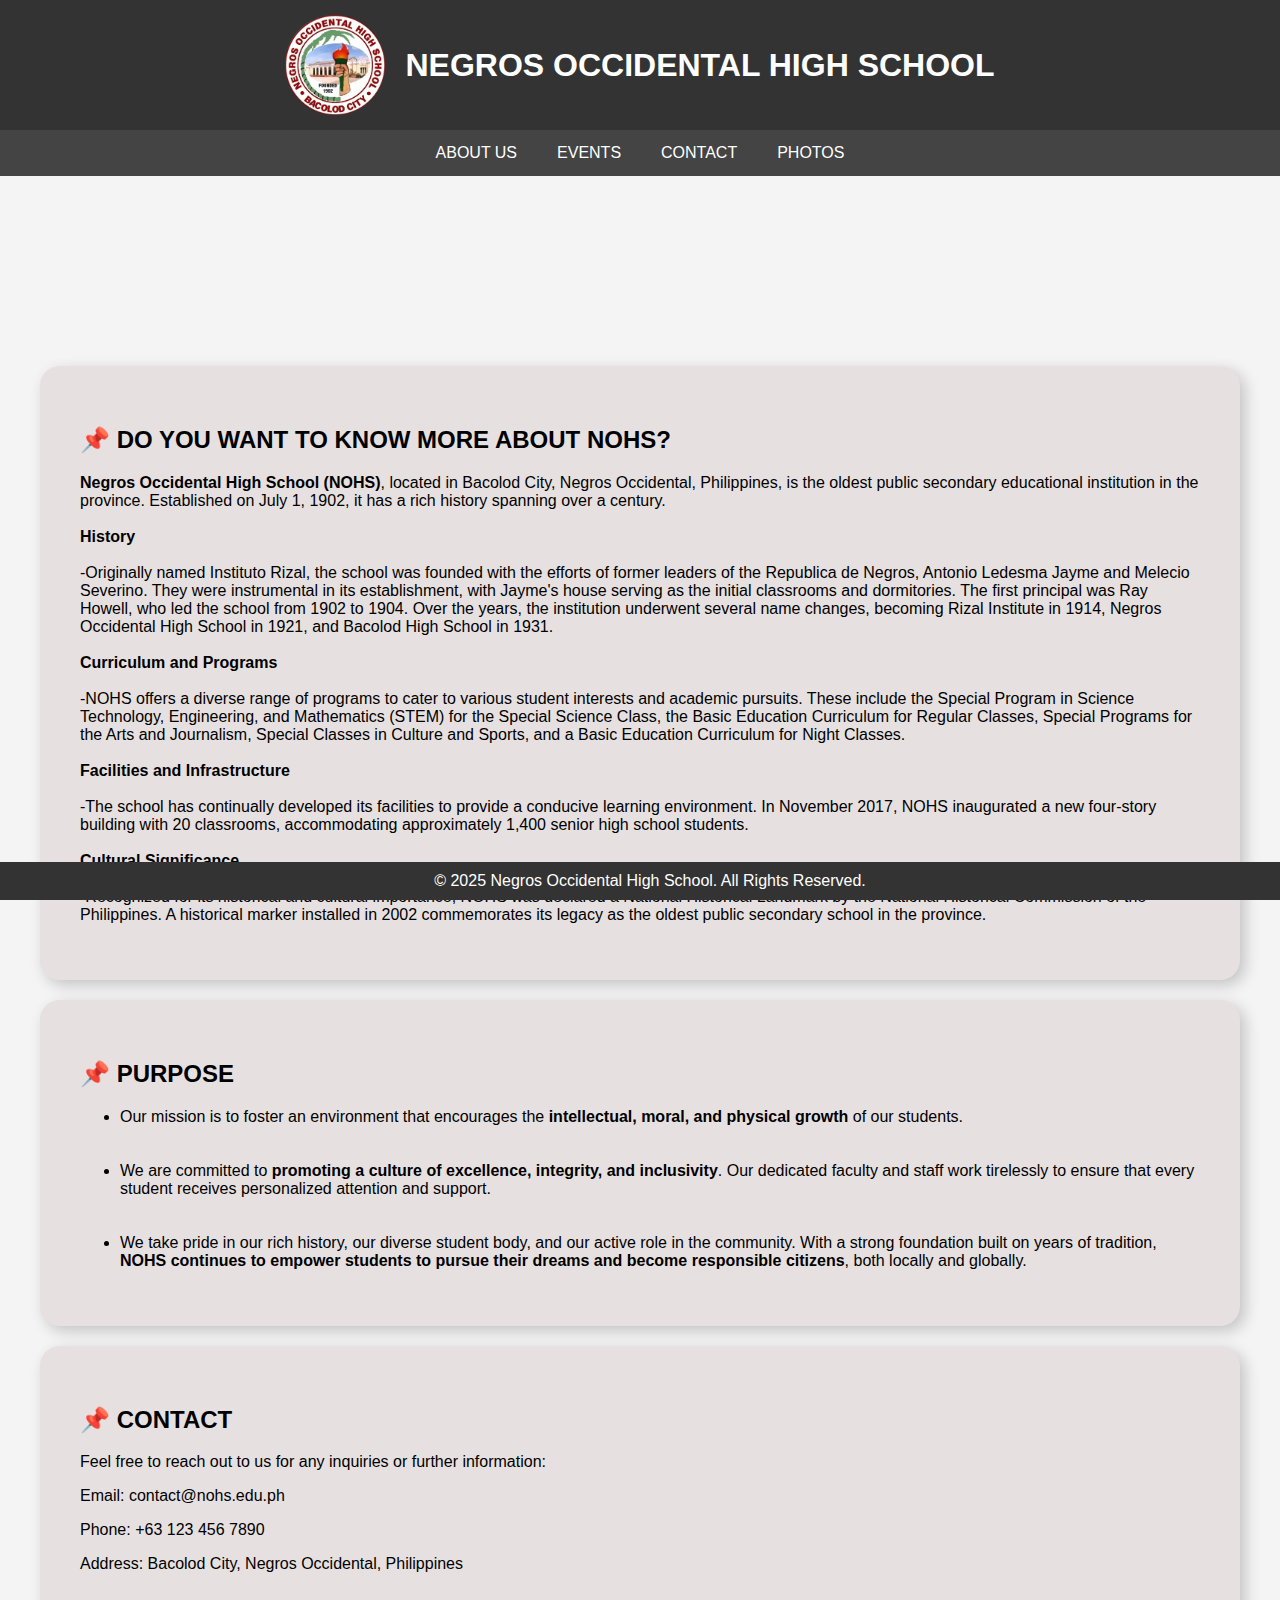
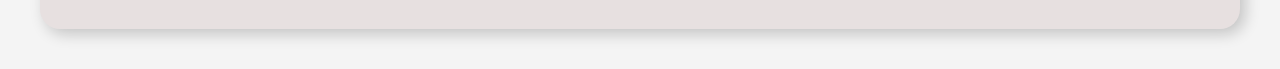
==== ABOUT US.html @ 29845e1a "Add files via upload" ====
<!DOCTYPE html>
<html lang="en">
<head>
    <meta charset="UTF-8">
    <meta name="viewport" content="width=device-width, initial-scale=1.0">
    <title>nohs web</title>
    <style>
        body {
            font-family: Arial, sans-serif;
            margin: 0;
            padding: 0;
            background-color: #f4f4f4;
        }

        header {
            background-color: #333;
            color: white;
            padding: 15px 0;
            text-align: center;
            display: flex;
            justify-content: center;
            align-items: center;
            flex-direction: row;
        }

        header img {
            width: 100px;
            height: auto;
            margin-right: 20px;
        }

        nav {
            display: flex;
            justify-content: center;
            background-color: #444;
        }

        nav a {
            color: white;
            padding: 14px 20px;
            text-decoration: none;
            text-align: center;
        }

        nav a:hover {
            background-color: #575757;
        }

        .container {
            padding: 20px;
        }

        .section {
            background: rgb(231,224,224);
            padding: 40px;
            margin: 20px;
            border-radius: 20px;
            box-shadow: 5px 5px 15px rgba(0,0,0,0.2);
        }

        footer {
            text-align: center;
            padding: 10px;
            background-color: #333;
            color: white;
            position: fixed;
            bottom: 0;
            width: 100%;
        }

        #nohsvid {
            display: block;
            margin-left: auto;
            margin-right: auto;
            width: 100%;
            height: auto;
        }

        .image-box {
            display: flex;
            align-items: center;
            background-color: #fff;
            padding: 20px;
            margin: 20px 0;
            border-radius: 10px;
            box-shadow: 5px 5px 15px rgba(0, 0, 0, 0.1);
        }

        .image-box img {
            width: 200px;
            height: auto;
            border-radius: 10px;
            margin-right: 20px;
        }

        .image-box .text-content {
            max-width: 600px;
        }

        .image-box h3 {
            margin: 0 0 10px;
        }

        .image-box p {
            margin: 0;
        }

        @media (max-width: 768px) {
            nav a {
                padding: 10px;
            }

            .section {
                margin: 10px;
                padding: 20px;
            }

            .image-box {
                flex-direction: column;
                text-align: center;
            }

            .image-box img {
                margin-bottom: 15px;
            }
        }
    </style>
</head>
<body>

    <header>
        <img src="logo4.jpg" alt="NOHS Logo"> 
        <div>
            <h1>NEGROS OCCIDENTAL HIGH SCHOOL</h1>
        </div>
    </header>

   
    <nav>
        <a href="ABOUT US.html">ABOUT US</a>
        <a href="EVENTS.html">EVENTS</a>
        <a href="CONTACTS.html">CONTACT</a>
        <a href="PHOTOS">PHOTOS</a>
    </nav>


    <video autoplay muted loop id="nohsvid">
        <source src="nohsvid.mp4" type="video/mp4">
    </video>

    <div class="container">
        
        <div id="about" class="section"> 
            <h2>📌 DO YOU WANT TO KNOW MORE ABOUT <B>NOHS</B>?</h2>
            <p><b>Negros Occidental High School (NOHS)</b>, located in Bacolod City, Negros Occidental, Philippines, is the oldest public secondary educational institution in the province. Established on July 1, 1902, it has a rich history spanning over a century.
            <br>
            <br>
               <b>History</b>
               <br>
            <br> 
                -Originally named Instituto Rizal, the school was founded with the efforts of former leaders of the Republica de Negros, Antonio Ledesma Jayme and Melecio Severino. They were instrumental in its establishment, with Jayme's house serving as the initial classrooms and dormitories. The first principal was Ray Howell, who led the school from 1902 to 1904. Over the years, the institution underwent several name changes, becoming Rizal Institute in 1914, Negros Occidental High School in 1921, and Bacolod High School in 1931. 
            <br>
            <br>
                
                <b>Curriculum and Programs</b>
                <br>
            <br>
                -NOHS offers a diverse range of programs to cater to various student interests and academic pursuits. These include the Special Program in Science Technology, Engineering, and Mathematics (STEM) for the Special Science Class, the Basic Education Curriculum for Regular Classes, Special Programs for the Arts and Journalism, Special Classes in Culture and Sports, and a Basic Education Curriculum for Night Classes. 
            <br>
            <br>
                
                <b>Facilities and Infrastructure</b>
            <br>
            <br>
                -The school has continually developed its facilities to provide a conducive learning environment. In November 2017, NOHS inaugurated a new four-story building with 20 classrooms, accommodating approximately 1,400 senior high school students. 
                <br>
                <br>
                
                <b>Cultural Significance</b>
                <br>
            <br>
                
                -Recognized for its historical and cultural importance, NOHS was declared a National Historical Landmark by the National Historical Commission of the Philippines. A historical marker installed in 2002 commemorates its legacy as the oldest public secondary school in the province.</p>
        </div>

        

        <div id="events" class="section">
            <h2>📌 PURPOSE</h2>
            <ul>
                <li>Our mission is to foster an environment that encourages the <b>intellectual, 
                    moral, and physical growth</b> of our students.</li>
                    <br>
                    <br>
                <li>We are committed to <b>promoting a culture of excellence, integrity, and inclusivity</b>. 
                    Our dedicated faculty and staff work tirelessly to ensure that every student receives personalized 
                    attention and support. </li>
                    <br>
                    <br>
                <li>We take pride in our rich history, our diverse student body, and our active role in the community. 
                    With a strong foundation built on years of tradition, <b>NOHS continues to empower students to pursue their
                    dreams and become responsible citizens</b>, both locally and globally.</li>
            </ul>
        </div>

        
        <div id="contact" class="section">
            <h2>📌 CONTACT</h2>
            <p>Feel free to reach out to us for any inquiries or further information:</p>
            <p>Email: contact@nohs.edu.ph</p>
            <p>Phone: +63 123 456 7890</p>
            <p>Address: Bacolod City, Negros Occidental, Philippines</p>
        </div>
    </div>

    <footer>
        &copy; 2025 Negros Occidental High School. All Rights Reserved.
    </footer>

</body>
</html>
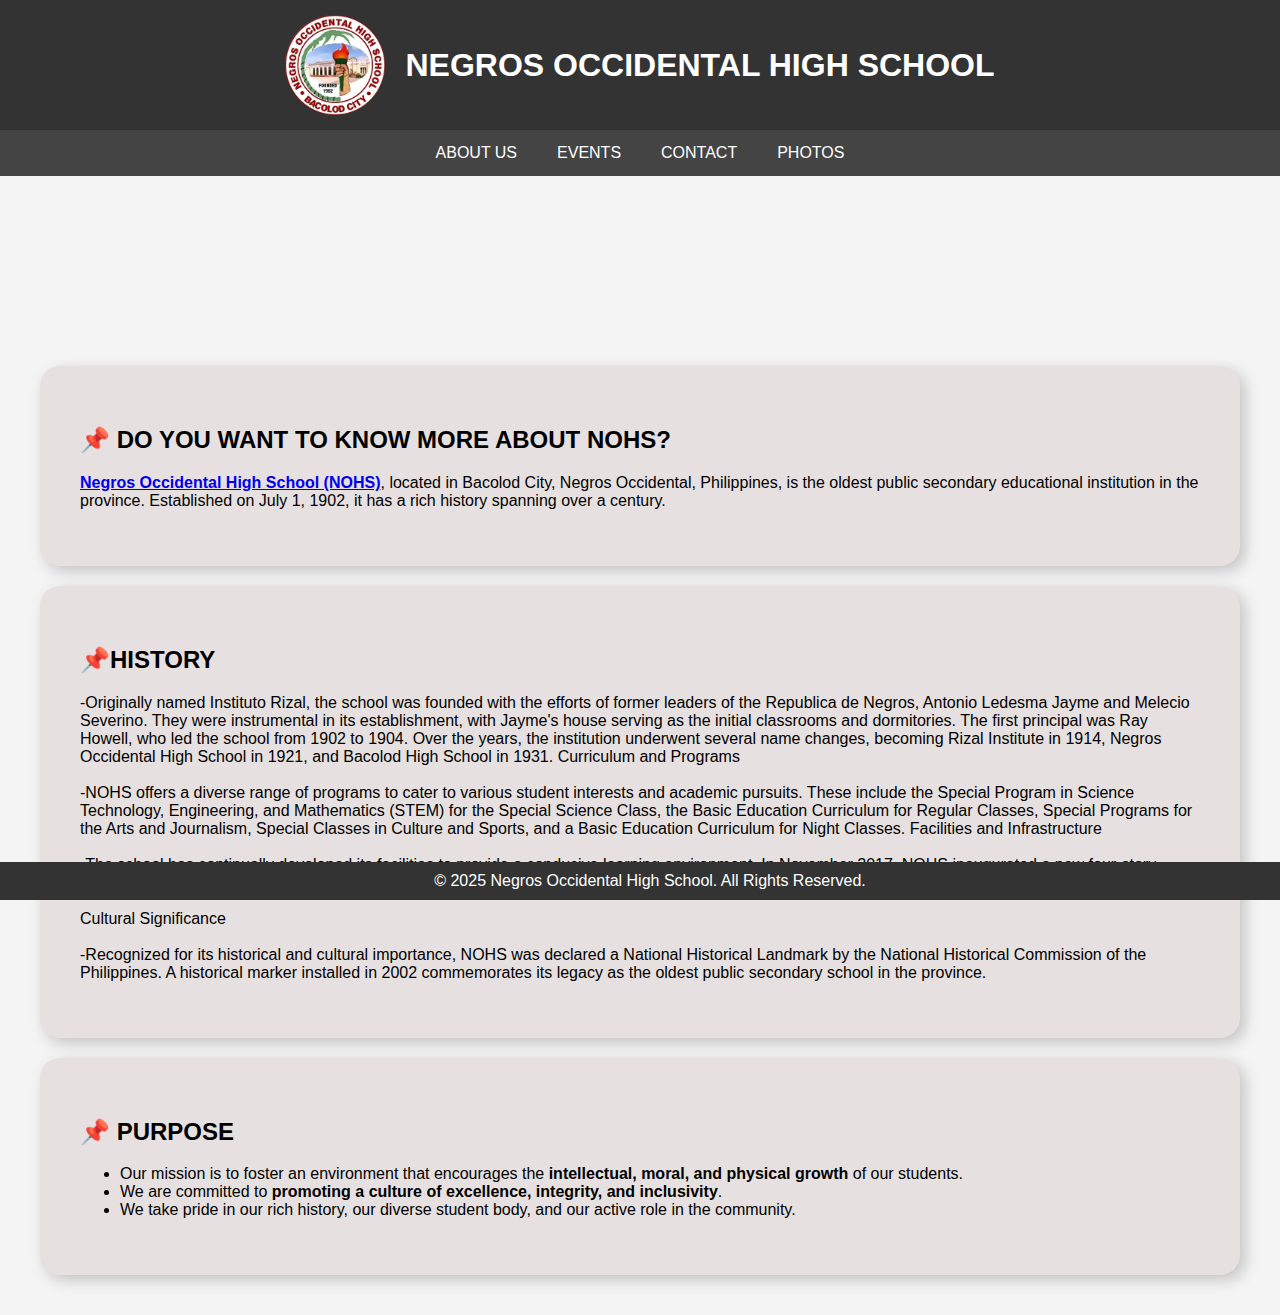
==== commit e9129147: "Add files via upload" ====
--- a/ABOUT US.html
+++ b/ABOUT US.html
@@ -72,7 +72,7 @@
             display: block;
             margin-left: auto;
             margin-right: auto;
-            width: 100%;
+            width: 70%; /* Adjust the width as needed */
             height: auto;
         }
 
@@ -123,6 +123,10 @@
             .image-box img {
                 margin-bottom: 15px;
             }
+
+            #nohsvid {
+                width: 90%;
+            }
         }
     </style>
 </head>
@@ -143,7 +147,7 @@
         <a href="PHOTOS">PHOTOS</a>
     </nav>
 
-
+    
     <video autoplay muted loop id="nohsvid">
         <source src="nohsvid.mp4" type="video/mp4">
     </video>
@@ -152,64 +156,47 @@
         
         <div id="about" class="section"> 
             <h2>📌 DO YOU WANT TO KNOW MORE ABOUT <B>NOHS</B>?</h2>
-            <p><b>Negros Occidental High School (NOHS)</b>, located in Bacolod City, Negros Occidental, Philippines, is the oldest public secondary educational institution in the province. Established on July 1, 1902, it has a rich history spanning over a century.
-            <br>
-            <br>
-               <b>History</b>
-               <br>
-            <br> 
-                -Originally named Instituto Rizal, the school was founded with the efforts of former leaders of the Republica de Negros, Antonio Ledesma Jayme and Melecio Severino. They were instrumental in its establishment, with Jayme's house serving as the initial classrooms and dormitories. The first principal was Ray Howell, who led the school from 1902 to 1904. Over the years, the institution underwent several name changes, becoming Rizal Institute in 1914, Negros Occidental High School in 1921, and Bacolod High School in 1931. 
-            <br>
-            <br>
-                
-                <b>Curriculum and Programs</b>
-                <br>
-            <br>
-                -NOHS offers a diverse range of programs to cater to various student interests and academic pursuits. These include the Special Program in Science Technology, Engineering, and Mathematics (STEM) for the Special Science Class, the Basic Education Curriculum for Regular Classes, Special Programs for the Arts and Journalism, Special Classes in Culture and Sports, and a Basic Education Curriculum for Night Classes. 
-            <br>
-            <br>
-                
-                <b>Facilities and Infrastructure</b>
-            <br>
-            <br>
-                -The school has continually developed its facilities to provide a conducive learning environment. In November 2017, NOHS inaugurated a new four-story building with 20 classrooms, accommodating approximately 1,400 senior high school students. 
-                <br>
-                <br>
-                
-                <b>Cultural Significance</b>
-                <br>
-            <br>
-                
-                -Recognized for its historical and cultural importance, NOHS was declared a National Historical Landmark by the National Historical Commission of the Philippines. A historical marker installed in 2002 commemorates its legacy as the oldest public secondary school in the province.</p>
-        </div>
-
-        
+            <a href="https://en.wikipedia.org/wiki/Negros_Occidental_High_School"
+            <p><b>Negros Occidental High School (NOHS)</b></a>, located in Bacolod City, Negros Occidental, Philippines, is the oldest public secondary educational institution in the province. Established on July 1, 1902, it has a rich history spanning over a century.</p>
+        </div>
 
         <div id="events" class="section">
+            <h2>📌HISTORY</h2>
+            <p>-Originally named Instituto Rizal, the school was founded with the efforts of former leaders of the 
+                Republica de Negros, Antonio Ledesma Jayme and Melecio Severino. They were instrumental in its establishment, 
+                with Jayme's house serving as the initial classrooms and dormitories. The first principal was Ray Howell, who 
+                led the school from 1902 to 1904. Over the years, the institution underwent several name changes, becoming Rizal 
+                Institute in 1914, Negros Occidental High School in 1921, and Bacolod High School in 1931.
+                Curriculum and Programs
+                <br>
+                <br>
+                -NOHS offers a diverse range of programs to cater to various student interests and academic pursuits. 
+                These include the Special Program in Science Technology, Engineering, and Mathematics (STEM) for the Special 
+                Science Class, the Basic Education Curriculum for Regular Classes, Special Programs for the Arts and Journalism, 
+                Special Classes in Culture and Sports, and a Basic Education Curriculum for Night Classes.
+                 Facilities and Infrastructure
+                 <br>
+                 <br>
+                -The school has continually developed its facilities to provide a conducive learning environment. 
+                In November 2017, NOHS inaugurated a new four-story building with 20 classrooms, 
+                accommodating approximately 1,400 senior high school students.
+                <br>
+                <br>
+                Cultural Significance
+                <br>
+                <br>
+                -Recognized for its historical and cultural importance, NOHS was declared a National Historical Landmark 
+                by the National Historical Commission of the Philippines. A historical marker installed in 2002 commemorates 
+                its legacy as the oldest public secondary school in the province.</p>
+        </div>
+
+        <div id="contact" class="section">
             <h2>📌 PURPOSE</h2>
             <ul>
-                <li>Our mission is to foster an environment that encourages the <b>intellectual, 
-                    moral, and physical growth</b> of our students.</li>
-                    <br>
-                    <br>
-                <li>We are committed to <b>promoting a culture of excellence, integrity, and inclusivity</b>. 
-                    Our dedicated faculty and staff work tirelessly to ensure that every student receives personalized 
-                    attention and support. </li>
-                    <br>
-                    <br>
-                <li>We take pride in our rich history, our diverse student body, and our active role in the community. 
-                    With a strong foundation built on years of tradition, <b>NOHS continues to empower students to pursue their
-                    dreams and become responsible citizens</b>, both locally and globally.</li>
+                <li>Our mission is to foster an environment that encourages the <b>intellectual, moral, and physical growth</b> of our students.</li>
+                <li>We are committed to <b>promoting a culture of excellence, integrity, and inclusivity</b>.</li>
+                <li>We take pride in our rich history, our diverse student body, and our active role in the community.</li>
             </ul>
-        </div>
-
-        
-        <div id="contact" class="section">
-            <h2>📌 CONTACT</h2>
-            <p>Feel free to reach out to us for any inquiries or further information:</p>
-            <p>Email: contact@nohs.edu.ph</p>
-            <p>Phone: +63 123 456 7890</p>
-            <p>Address: Bacolod City, Negros Occidental, Philippines</p>
         </div>
     </div>
 
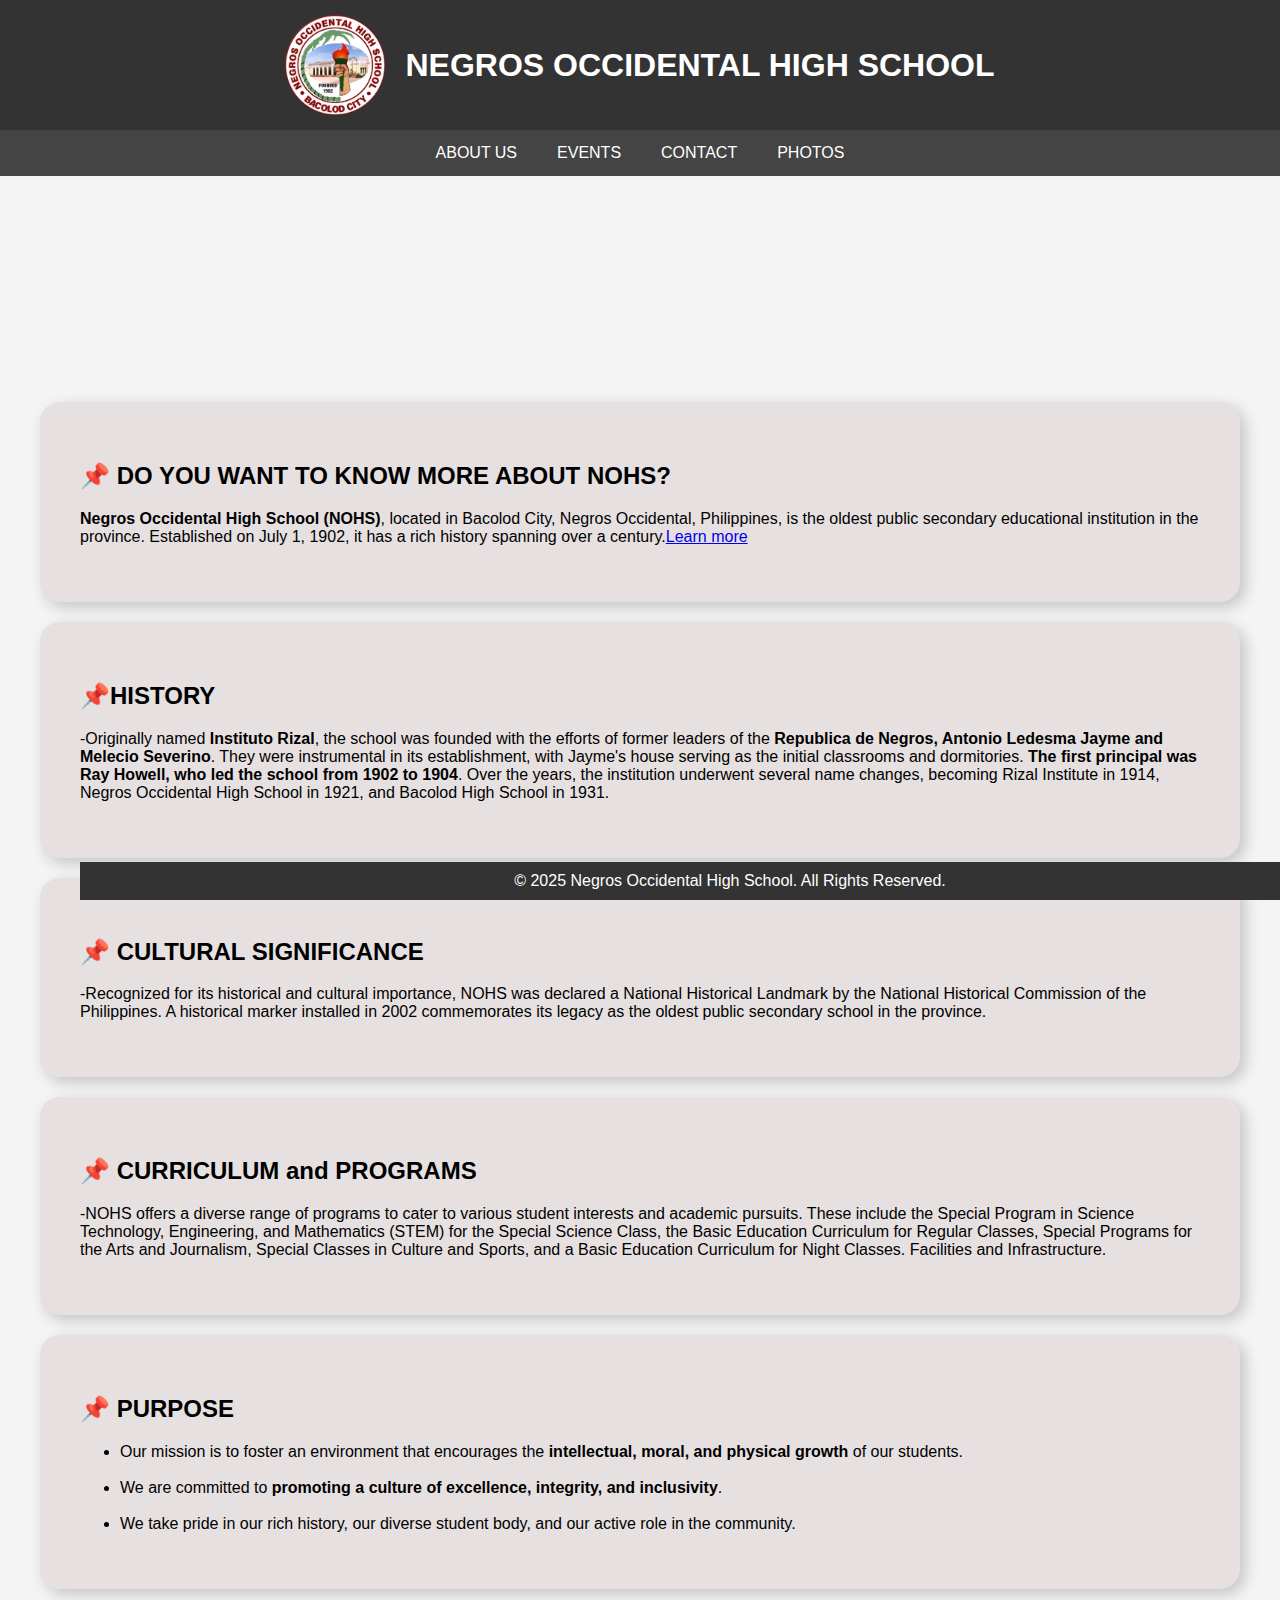
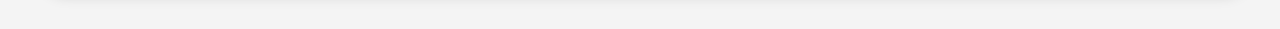
==== commit 5798e53e: "Add files via upload" ====
--- a/ABOUT US.html
+++ b/ABOUT US.html
@@ -147,6 +147,8 @@
         <a href="PHOTOS">PHOTOS</a>
     </nav>
 
+    <br>
+    <br>
     
     <video autoplay muted loop id="nohsvid">
         <source src="nohsvid.mp4" type="video/mp4">
@@ -156,53 +158,49 @@
         
         <div id="about" class="section"> 
             <h2>📌 DO YOU WANT TO KNOW MORE ABOUT <B>NOHS</B>?</h2>
-            <a href="https://en.wikipedia.org/wiki/Negros_Occidental_High_School"
-            <p><b>Negros Occidental High School (NOHS)</b></a>, located in Bacolod City, Negros Occidental, Philippines, is the oldest public secondary educational institution in the province. Established on July 1, 1902, it has a rich history spanning over a century.</p>
+            <p><b>Negros Occidental High School (NOHS)</b>, located in Bacolod City, Negros Occidental, Philippines, is the oldest public secondary educational institution in the province. Established on July 1, 1902, it has a rich history spanning over a century.<a href="https://en.wikipedia.org/wiki/Negros_Occidental_High_School">Learn more</a></p>
         </div>
 
         <div id="events" class="section">
             <h2>📌HISTORY</h2>
-            <p>-Originally named Instituto Rizal, the school was founded with the efforts of former leaders of the 
-                Republica de Negros, Antonio Ledesma Jayme and Melecio Severino. They were instrumental in its establishment, 
-                with Jayme's house serving as the initial classrooms and dormitories. The first principal was Ray Howell, who 
-                led the school from 1902 to 1904. Over the years, the institution underwent several name changes, becoming Rizal 
-                Institute in 1914, Negros Occidental High School in 1921, and Bacolod High School in 1931.
-                Curriculum and Programs
-                <br>
-                <br>
-                -NOHS offers a diverse range of programs to cater to various student interests and academic pursuits. 
+            <p>-Originally named <b>Instituto Rizal</b>, the school was founded with the efforts of former leaders of the 
+                <b>Republica de Negros, Antonio Ledesma Jayme and Melecio Severino</b>. They were instrumental in its establishment, 
+                with Jayme's house serving as the initial classrooms and dormitories. <b>The first principal was Ray Howell, who 
+                led the school from 1902 to 1904</b>. Over the years, the institution underwent several name changes, becoming Rizal 
+                Institute in 1914, Negros Occidental High School in 1921, and Bacolod High School in 1931.</p>
+        </div>
+
+<div id="contact" class="section">
+            <h2>📌 CULTURAL SIGNIFICANCE</h2>
+            <p> -Recognized for its historical and cultural importance, NOHS was declared a National Historical Landmark 
+                by the National Historical Commission of the Philippines. A historical marker installed in 2002 commemorates 
+                its legacy as the oldest public secondary school in the province.</p>
+            
+        </div>
+
+        <div id="contact" class="section">
+            <h2>📌 CURRICULUM and PROGRAMS</h2>
+            <p> -NOHS offers a diverse range of programs to cater to various student interests and academic pursuits. 
                 These include the Special Program in Science Technology, Engineering, and Mathematics (STEM) for the Special 
                 Science Class, the Basic Education Curriculum for Regular Classes, Special Programs for the Arts and Journalism, 
                 Special Classes in Culture and Sports, and a Basic Education Curriculum for Night Classes.
-                 Facilities and Infrastructure
-                 <br>
-                 <br>
-                -The school has continually developed its facilities to provide a conducive learning environment. 
-                In November 2017, NOHS inaugurated a new four-story building with 20 classrooms, 
-                accommodating approximately 1,400 senior high school students.
-                <br>
-                <br>
-                Cultural Significance
-                <br>
-                <br>
-                -Recognized for its historical and cultural importance, NOHS was declared a National Historical Landmark 
-                by the National Historical Commission of the Philippines. A historical marker installed in 2002 commemorates 
-                its legacy as the oldest public secondary school in the province.</p>
-        </div>
-
-        <div id="contact" class="section">
+                 Facilities and Infrastructure.</p>
+
+             </div>
+
+    <div id="contact" class="section">
             <h2>📌 PURPOSE</h2>
             <ul>
                 <li>Our mission is to foster an environment that encourages the <b>intellectual, moral, and physical growth</b> of our students.</li>
+                <br>
                 <li>We are committed to <b>promoting a culture of excellence, integrity, and inclusivity</b>.</li>
+                <br>
                 <li>We take pride in our rich history, our diverse student body, and our active role in the community.</li>
             </ul>
-        </div>
-    </div>
 
     <footer>
         &copy; 2025 Negros Occidental High School. All Rights Reserved.
     </footer>
 
 </body>
-</html>
+</html>